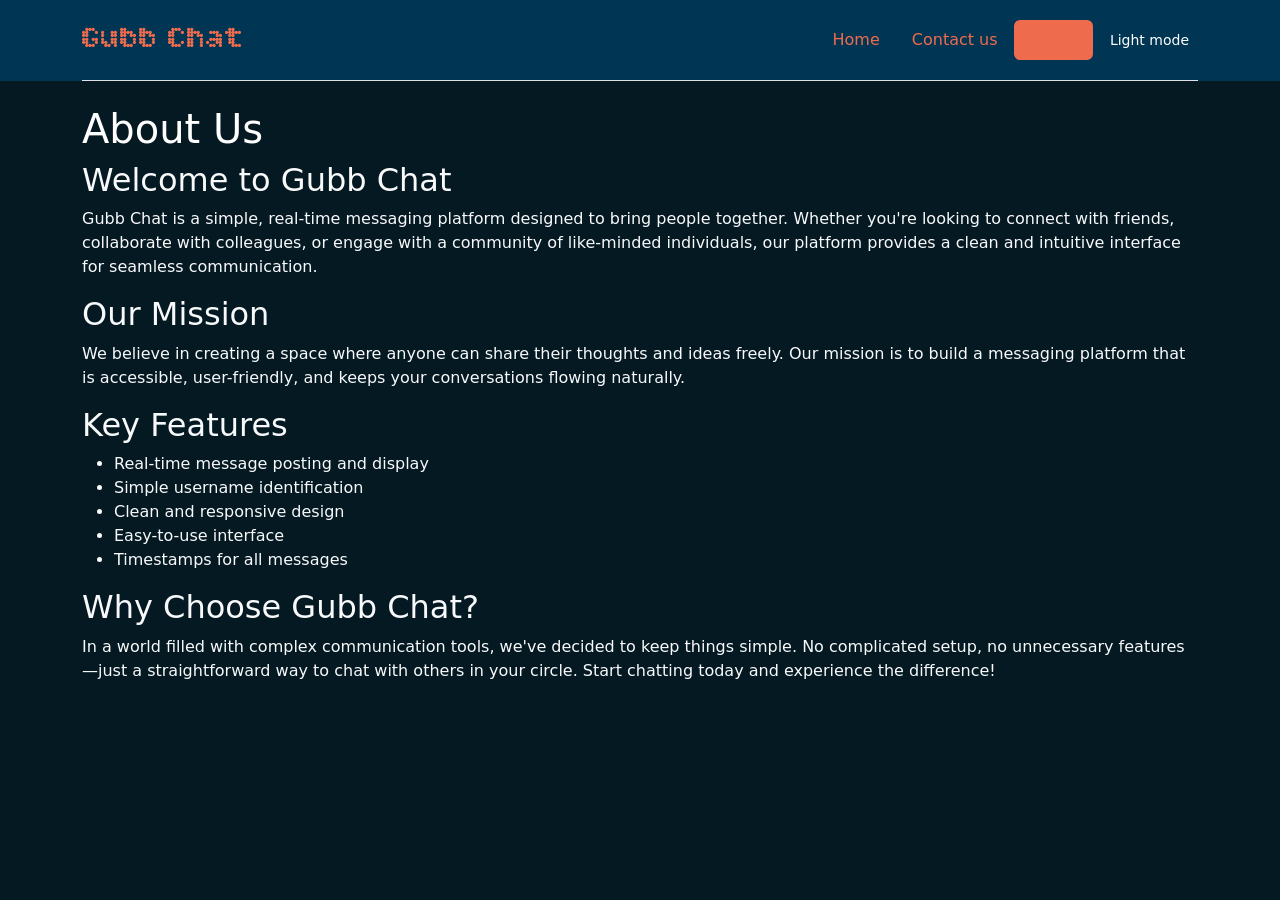
==== about.html @ 56d55255 "Merge branch 'zarak' of https://github.com/syedzarak3238/gritsquare-gubbgruppen-fe25 into zarak" ====
<!DOCTYPE html>
<html lang="en">
<head>
  <meta charset="UTF-8">
  <title>About Us - Public Chat App</title>
  <link href="https://cdn.jsdelivr.net/npm/bootstrap@5.3.8/dist/css/bootstrap.min.css" rel="stylesheet" integrity="sha384-sRIl4kxILFvY47J16cr9ZwB07vP4J8+LH7qKQnuqkuIAvNWLzeN8tE5YBujZqJLB" crossorigin="anonymous">
  <link rel="stylesheet" href="css/style.css">
  <script src="script/theme.js" defer></script>
  <!-- google fonts -->
  <link rel="preconnect" href="https://fonts.googleapis.com">
  <link rel="preconnect" href="https://fonts.gstatic.com" crossorigin>
  <link href="https://fonts.googleapis.com/css2?family=Bitcount+Prop+Double:wght@100..900&display=swap" rel="stylesheet">
</head>
<body>
  <div class="bg-main">
    <div class="container">
      <header class="d-flex flex-wrap justify-content-center py-3 mb-4 border-bottom">
        <a href="/" class="d-flex align-items-center mb-3 mb-md-0 me-md-auto text-dark text-decoration-none">
          <!-- <svg class="bi me-2" width="40" height="32"><use xlink:href="#bootstrap"></use></svg> -->
          <span class="fs-2 bitcount-prop-double burnt-peach">Gubb Chat</span>
        </a>

        <ul class="nav nav-pills align-items-center">
          <li class="nav-item"><a href="index.html" class="nav-link">Home</a></li>
          <li class="nav-item"><a href="contact.html" class="nav-link">Contact us</a></li>
          <li class="nav-item"><a href="about.html" class="nav-link active" aria-current="page">About</a></li>
          <li class="nav-item ms-2">
            <button id="themeToggle" class="btn btn-burnt-peach btn-sm" type="button">Light mode</button>
          </li>
        </ul>
      </header>
    </div>
  </div>

  <div class="container text-light">
    <h1 class="white">About Us</h1>
    
    <section class="content">
      <h2>Welcome to Gubb Chat</h2>
      <p>
        Gubb Chat is a simple, real-time messaging platform designed to bring people together. 
        Whether you're looking to connect with friends, collaborate with colleagues, or engage with 
        a community of like-minded individuals, our platform provides a clean and intuitive interface 
        for seamless communication.
      </p>

      <h2>Our Mission</h2>
      <p>
        We believe in creating a space where anyone can share their thoughts and ideas freely. 
        Our mission is to build a messaging platform that is accessible, user-friendly, and 
        keeps your conversations flowing naturally.
      </p>

      <h2>Key Features</h2>
      <ul>
        <li>Real-time message posting and display</li>
        <li>Simple username identification</li>
        <li>Clean and responsive design</li>
        <li>Easy-to-use interface</li>
        <li>Timestamps for all messages</li>
      </ul>

      <h2>Why Choose Gubb Chat?</h2>
      <p>
        In a world filled with complex communication tools, we've decided to keep things simple. 
        No complicated setup, no unnecessary features—just a straightforward way to chat with others 
        in your circle. Start chatting today and experience the difference!
      </p>
    </section>
  </div>
     <script src="https://cdn.jsdelivr.net/npm/bootstrap@5.3.8/dist/js/bootstrap.bundle.min.js" integrity="sha384-FKyoEForCGlyvwx9Hj09JcYn3nv7wiPVlz7YYwJrWVcXK/BmnVDxM+D2scQbITxI" crossorigin="anonymous"></script>
</body>
</html>
---- css/style.css ----
:root {
  /* Theme tokens (dark = default) */
  --bg: #051923;
  --surface: #003554;
  --text: #ffffff;
  --accent: #ee6c4d;
  --accent-strong: #e15f41;
  --accent-stronger: #d75a3e;
  --btn-bg: #003554;
  --btn-bg-hover: #002a43;
  --btn-bg-active: #002439;
  --btn-focus-rgb: 0, 53, 84;
}

:root[data-theme="light"] {
  /* Light mode placeholders */
  --bg: #f6f7fb;
  --surface: #ffffff;
  --text: #0b1a24;
  --accent: #ee6c4d;
  --accent-strong: #e15f41;
  --accent-stronger: #d75a3e;
  --btn-bg: #003554;
  --btn-bg-hover: #002a43;
  --btn-bg-active: #002439;
  --btn-focus-rgb: 0, 53, 84;
}

body {
  background-color: var(--bg) !important;
  color: var(--text);
}

/* Fix Bootstrap's text-light in light mode */
:root[data-theme="light"] .text-light {
  color: var(--text) !important;
}

/* Message */
.message {
  padding: 12px 16px;
  border-radius: 14px;
  background: rgba(255, 255, 255, 0.08);
  box-shadow: 0 4px 12px rgba(0,0,0,0.2);
  transition: all 0.2s ease;
  cursor: grab;
  backdrop-filter: blur(6px);
}

/* Hover */
.message:hover {
  transform: translateY(-3px);
  background: rgba(255, 255, 255, 0.15);
}

/* När man drar */
.message.dragging {
  opacity: 0.5;
  transform: scale(0.95);
  cursor: grabbing;
}


/* Delete zone */
#deleteZone {
  margin-top: 20px;
  padding: 18px;
  text-align: center;
  border-radius: 16px;
  border: 2px dashed rgba(255, 0, 0, 0.4);
  color: rgba(255, 0, 0, 0.7);
  font-weight: bold;
  transition: all 0.25s ease;
}

/* Hover delete */
#deleteZone.hover {
  background: rgba(255, 0, 0, 0.2);
  border-color: red;
  color: white;
  transform: scale(1.05);
  box-shadow: 0 0 20px rgba(255, 0, 0, 0.4);
}

/* ====== Section: Colors ====== */
/* orange */
.burnt-peach-bg {
  background-color: var(--accent);
}
.burnt-peach {
  color: var(--accent);
}
/* Blue */
.deep-space-blue {
  color: var(--surface);
}
.deep-space-blue-bg { 
  background-color: var(--surface);
}
/* Darker blue */
.ink-black {
  color: var(--bg);
}
.ink-black-bg {
  background-color: var(--bg);
}

.white {
  color: var(--text);
}
.white-bg {
  background-color: #ffffff;
}
/* ====== Section: Colors ====== */

.bg-main {
  background-color: var(--surface);
}

.nav-pills {
  --bs-nav-pills-link-active-bg: var(--accent) !important;
}

.nav-link {
  color: var(--accent) !important;
}

.active  {
  color: #003554
}



/* Popup background */
.popup {
  position: fixed;
  top: 0;
  left: 0;
  width: 100%;
  height: 100%;
  background: rgba(0,0,0,0.6);
  backdrop-filter: blur(10px); /* Added blur for premium look */
  display: none;
  justify-content: center;
  align-items: center;
}

/* Popup box */
.popup-content {
  background: white;
  padding: 20px;
  max-width: 500px; /* Increased width for scrollable text */
  border-radius: 10px;
  text-align: center;
  max-height: 80vh; /* Limit height for scrolling */
  overflow-y: auto; /* Make content scrollable */
}

/* Button */
#acceptBtn {
  margin-top: 15px;
  padding: 10px 20px;
  background: #ee6c4d ;
  color: white;
  border: none;
  border-radius: 5px;
  cursor: pointer;
}

#acceptBtn:hover {
  background: #003554;
}

/* Added styles for decline button and checkbox */
#declineBtn {
  margin-top: 15px;
  padding: 10px 20px;
  background: #ccc;
  color: black;
  border: none;
  border-radius: 5px;
  cursor: pointer;
  margin-left: 10px;
}

#declineBtn:hover {
  background: #aaa;
}

.checkbox-container {
  margin-top: 15px;
  display: flex;
  align-items: center;
  justify-content: center;
}

.checkbox-container input {
  margin-right: 10px;
  color: var(--surface) !important
}

.footer-social a {
  color: var(--text) !important;
  opacity: 0.7;
  font-size: 1.25rem;
  transition: color 0.2s ease, opacity 0.2s ease, transform 0.2s ease;
}

.footer-social a:hover {
  color: var(--accent) !important;
  opacity: 1;
  transform: translateY(-2px);
}

.footer-social .bi {
  display: inline-block;
}

footer .text-muted {
  color: var(--text) !important;
  opacity: 0.7;
}

.btn-burnt-peach {
  --bs-btn-color: #ffffff;
  --bs-btn-bg: var(--btn-bg);
  --bs-btn-border-color: var(--btn-bg);
  --bs-btn-hover-color: #ffffff;
  --bs-btn-hover-bg: var(--btn-bg-hover);
  --bs-btn-hover-border-color: var(--btn-bg-hover);
  --bs-btn-focus-shadow-rgb: var(--btn-focus-rgb);
  --bs-btn-active-color: #ffffff;
  --bs-btn-active-bg: var(--btn-bg-active);
  --bs-btn-active-border-color: #cc553a;
}

.bitcount-prop-double {
  font-family: "Bitcount Prop Double", system-ui;
  font-optical-sizing: auto;
  font-weight: 400;
  font-style: normal;
  font-variation-settings:
    "slnt" 0,
    "CRSV" 0.5,
    "ELSH" 0,
    "ELXP" 0;
}

/* Blob Animation */
.blobs {
  position: fixed;
  top: 0;
  left: 0;
  width: 100%;
  height: 100%;
  z-index: -1;
}

.blob {
  position: absolute;
  border-radius: 50%;
  background: #ee6c4d;
  animation: float 8s infinite ease-in-out;
  filter: blur(40px);
  opacity: 0.6;
}

.blob:nth-child(1) {
  top: 10%;
  left: 10%;
  width: 200px;
  height: 200px;
  animation: float 8s infinite ease-in-out;
}

.blob:nth-child(2) {
  top: 60%;
  left: 80%;
  width: 150px;
  height: 150px;
  animation: float 10s infinite ease-in-out reverse;
}

.blob:nth-child(3) {
  top: 40%;
  left: 40%;
  width: 100px;
  height: 100px;
  animation: float 12s infinite ease-in-out;
}

.blob:nth-child(4) {
  top: 20%;
  left: 70%;
  width: 120px;
  height: 120px;
  animation: float 9s infinite ease-in-out reverse;
}

.blob:nth-child(5) {
  top: 70%;
  left: 20%;
  width: 180px;
  height: 180px;
  animation: float 11s infinite ease-in-out;
}

.blob:nth-child(6) {
  top: 50%;
  left: 60%;
  width: 80px;
  height: 80px;
  animation: float 7s infinite ease-in-out reverse;
}

/* Blob Animation Keyframes - More Dynamic Movement */
@keyframes float {
  0% {
    transform: translate(0, 0) scale(1);
  }
  25% {
    transform: translate(30px, -50px) scale(1.1);
  }
  50% {
    transform: translate(-30px, -100px) scale(0.9);
  }
  75% {
    transform: translate(50px, -30px) scale(1.05);
  }
  100% {
    transform: translate(0, 0) scale(1);
  }
}
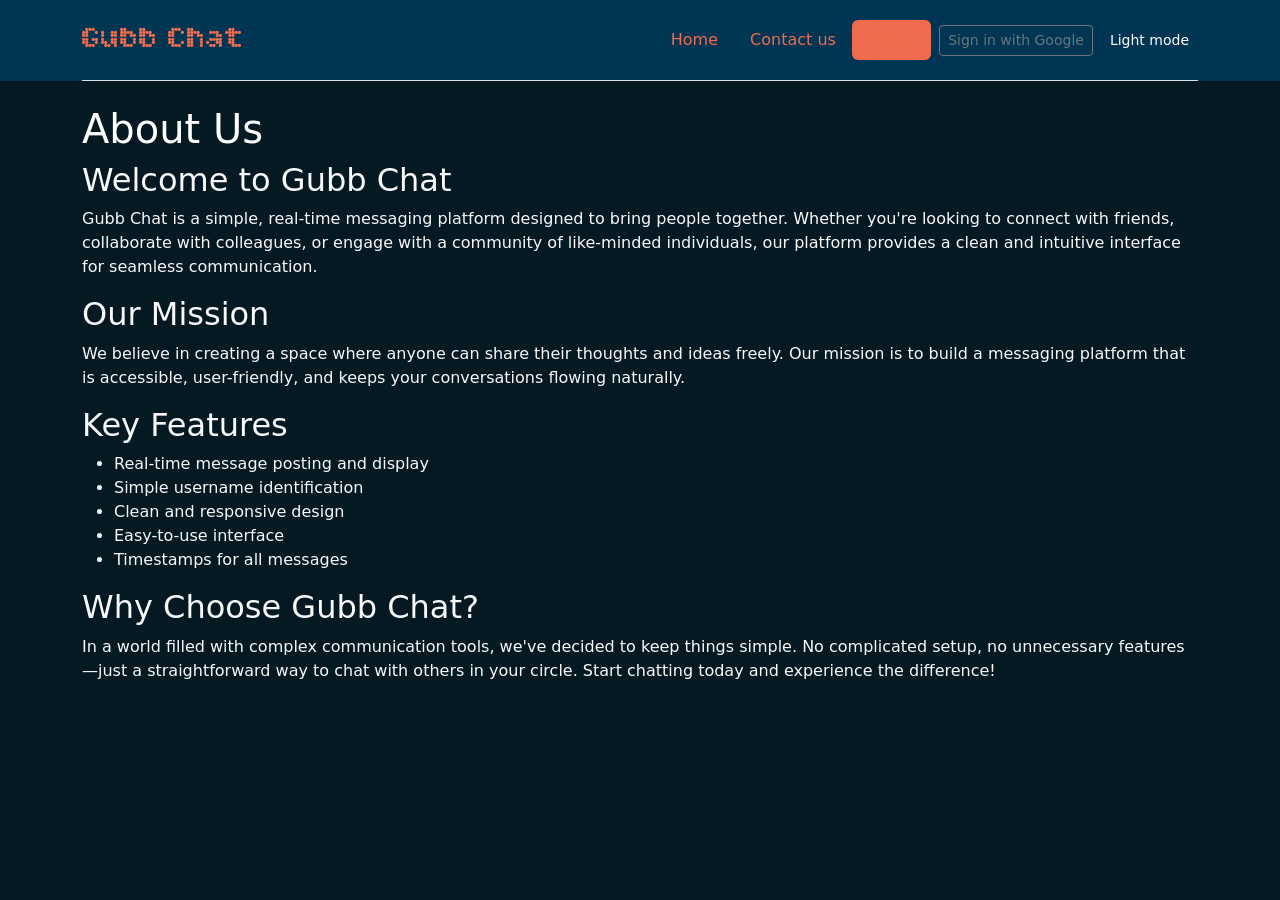
==== commit 96fc00ca: "fixed linking issues on deployed repo" ====
--- a/about.html
+++ b/about.html
@@ -15,15 +15,17 @@
   <div class="bg-main">
     <div class="container">
       <header class="d-flex flex-wrap justify-content-center py-3 mb-4 border-bottom">
-        <a href="/" class="d-flex align-items-center mb-3 mb-md-0 me-md-auto text-dark text-decoration-none">
+        <a href="index.html" class="d-flex align-items-center mb-3 mb-md-0 me-md-auto text-dark text-decoration-none">
           <!-- <svg class="bi me-2" width="40" height="32"><use xlink:href="#bootstrap"></use></svg> -->
           <span class="fs-2 bitcount-prop-double burnt-peach">Gubb Chat</span>
         </a>
 
         <ul class="nav nav-pills align-items-center">
-          <li class="nav-item"><a href="index.html" class="nav-link">Home</a></li>
-          <li class="nav-item"><a href="contact.html" class="nav-link">Contact us</a></li>
-          <li class="nav-item"><a href="about.html" class="nav-link active" aria-current="page">About</a></li>
+          <li class="nav-item"><a href="./index.html" class="nav-link">Home</a></li>
+          <li class="nav-item"><a href="./contact.html" class="nav-link">Contact us</a></li>
+          <li class="nav-item"><a href="./about.html" class="nav-link active" aria-current="page">About</a></li>
+          <li class="nav-item ms-2" id="loginItem"><button id="loginBtn" class="btn btn-outline-secondary btn-sm">Sign in with Google</button></li>
+          <li class="nav-item ms-2" id="logoutItem" style="display:none"><button id="logoutBtn" class="btn btn-outline-danger btn-sm">Sign out</button></li>
           <li class="nav-item ms-2">
             <button id="themeToggle" class="btn btn-burnt-peach btn-sm" type="button">Light mode</button>
           </li>
@@ -69,5 +71,6 @@
     </section>
   </div>
      <script src="https://cdn.jsdelivr.net/npm/bootstrap@5.3.8/dist/js/bootstrap.bundle.min.js" integrity="sha384-FKyoEForCGlyvwx9Hj09JcYn3nv7wiPVlz7YYwJrWVcXK/BmnVDxM+D2scQbITxI" crossorigin="anonymous"></script>
+  <script src="script/authNav.js" type="module" defer></script>
 </body>
 </html>
--- a/css/style.css
+++ b/css/style.css
@@ -154,6 +154,7 @@
   text-align: center;
   max-height: 80vh; /* Limit height for scrolling */
   overflow-y: auto; /* Make content scrollable */
+  color: #000; /* Added to ensure text is visible on white background */
 }
 
 /* Button */
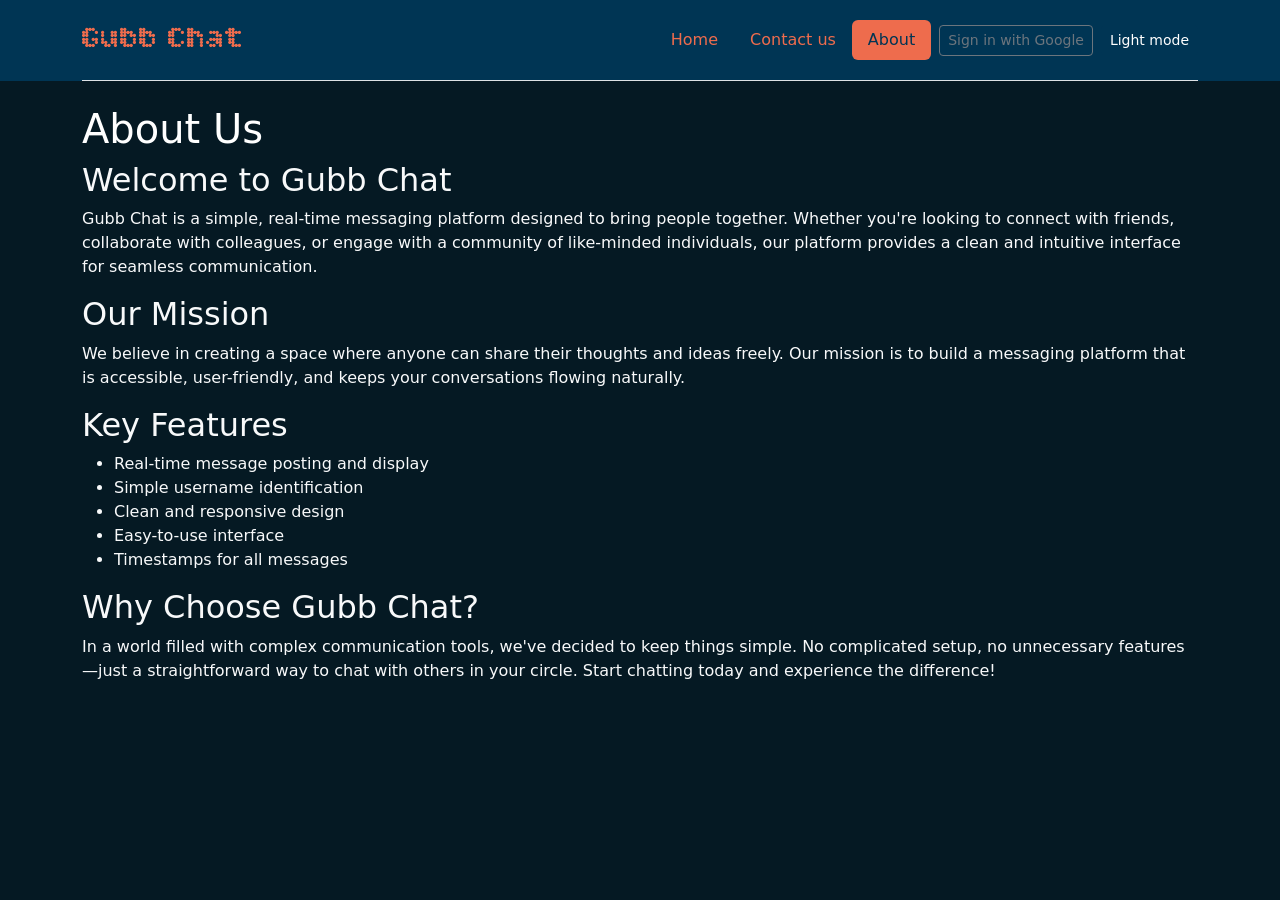
==== commit 3b537c33: "breakpoint and flex added for phone" ====
--- a/about.html
+++ b/about.html
@@ -2,6 +2,7 @@
 <html lang="en">
 <head>
   <meta charset="UTF-8">
+  <meta name="viewport" content="width=device-width, initial-scale=1">
   <title>About Us - Public Chat App</title>
   <link href="https://cdn.jsdelivr.net/npm/bootstrap@5.3.8/dist/css/bootstrap.min.css" rel="stylesheet" integrity="sha384-sRIl4kxILFvY47J16cr9ZwB07vP4J8+LH7qKQnuqkuIAvNWLzeN8tE5YBujZqJLB" crossorigin="anonymous">
   <link rel="stylesheet" href="css/style.css">
@@ -21,7 +22,7 @@
         </a>
 
         <ul class="nav nav-pills align-items-center">
-          <li class="nav-item"><a href="./index.html" class="nav-link">Home</a></li>
+          <li class="nav-item"><a href="index.html" class="nav-link">Home</a></li>
           <li class="nav-item"><a href="./contact.html" class="nav-link">Contact us</a></li>
           <li class="nav-item"><a href="./about.html" class="nav-link active" aria-current="page">About</a></li>
           <li class="nav-item ms-2" id="loginItem"><button id="loginBtn" class="btn btn-outline-secondary btn-sm">Sign in with Google</button></li>
--- a/css/style.css
+++ b/css/style.css
@@ -45,12 +45,45 @@
   transition: all 0.2s ease;
   cursor: grab;
   backdrop-filter: blur(6px);
+  display: flex;
+  flex-direction: column;
+  gap: 4px;
+}
+
+
+
+@media (max-width: 576px) {
+  .message {
+    padding: 10px 12px;
+    border-radius: 10px;
+  }
+
+
+
 }
 
 /* Hover */
 .message:hover {
   transform: translateY(-3px);
   background: rgba(255, 255, 255, 0.15);
+}
+
+/* Messages posted by authenticated users */
+.message.message-authenticated {
+  background: rgba(255, 215, 80, 0.55) !important;
+  border-color: rgba(212, 175, 55, 0.8) !important;
+}
+.message.message-authenticated:hover {
+  background: rgba(255, 215, 80, 0.7) !important;
+}
+
+/* Own message (logged-in user) */
+.message.message-own {
+  background: rgba(212, 175, 55, 0.35);
+  border-color: rgba(212, 175, 55, 0.6) !important;
+}
+.message.message-own:hover {
+  background: rgba(212, 175, 55, 0.5);
 }
 
 /* När man drar */
@@ -126,77 +159,6 @@
 }
 
 .active  {
-  color: #003554
-}
-
-
-
-/* Popup background */
-.popup {
-  position: fixed;
-  top: 0;
-  left: 0;
-  width: 100%;
-  height: 100%;
-  background: rgba(0,0,0,0.6);
-  backdrop-filter: blur(10px); /* Added blur for premium look */
-  display: none;
-  justify-content: center;
-  align-items: center;
-}
-
-/* Popup box */
-.popup-content {
-  background: white;
-  padding: 20px;
-  max-width: 500px; /* Increased width for scrollable text */
-  border-radius: 10px;
-  text-align: center;
-  max-height: 80vh; /* Limit height for scrolling */
-  overflow-y: auto; /* Make content scrollable */
-  color: #000; /* Added to ensure text is visible on white background */
-}
-
-/* Button */
-#acceptBtn {
-  margin-top: 15px;
-  padding: 10px 20px;
-  background: #ee6c4d ;
-  color: white;
-  border: none;
-  border-radius: 5px;
-  cursor: pointer;
-}
-
-#acceptBtn:hover {
-  background: #003554;
-}
-
-/* Added styles for decline button and checkbox */
-#declineBtn {
-  margin-top: 15px;
-  padding: 10px 20px;
-  background: #ccc;
-  color: black;
-  border: none;
-  border-radius: 5px;
-  cursor: pointer;
-  margin-left: 10px;
-}
-
-#declineBtn:hover {
-  background: #aaa;
-}
-
-.checkbox-container {
-  margin-top: 15px;
-  display: flex;
-  align-items: center;
-  justify-content: center;
-}
-
-.checkbox-container input {
-  margin-right: 10px;
   color: var(--surface) !important
 }
 
@@ -246,89 +208,3 @@
     "ELSH" 0,
     "ELXP" 0;
 }
-
-/* Blob Animation */
-.blobs {
-  position: fixed;
-  top: 0;
-  left: 0;
-  width: 100%;
-  height: 100%;
-  z-index: -1;
-}
-
-.blob {
-  position: absolute;
-  border-radius: 50%;
-  background: #ee6c4d;
-  animation: float 8s infinite ease-in-out;
-  filter: blur(40px);
-  opacity: 0.6;
-}
-
-.blob:nth-child(1) {
-  top: 10%;
-  left: 10%;
-  width: 200px;
-  height: 200px;
-  animation: float 8s infinite ease-in-out;
-}
-
-.blob:nth-child(2) {
-  top: 60%;
-  left: 80%;
-  width: 150px;
-  height: 150px;
-  animation: float 10s infinite ease-in-out reverse;
-}
-
-.blob:nth-child(3) {
-  top: 40%;
-  left: 40%;
-  width: 100px;
-  height: 100px;
-  animation: float 12s infinite ease-in-out;
-}
-
-.blob:nth-child(4) {
-  top: 20%;
-  left: 70%;
-  width: 120px;
-  height: 120px;
-  animation: float 9s infinite ease-in-out reverse;
-}
-
-.blob:nth-child(5) {
-  top: 70%;
-  left: 20%;
-  width: 180px;
-  height: 180px;
-  animation: float 11s infinite ease-in-out;
-}
-
-.blob:nth-child(6) {
-  top: 50%;
-  left: 60%;
-  width: 80px;
-  height: 80px;
-  animation: float 7s infinite ease-in-out reverse;
-}
-
-/* Blob Animation Keyframes - More Dynamic Movement */
-@keyframes float {
-  0% {
-    transform: translate(0, 0) scale(1);
-  }
-  25% {
-    transform: translate(30px, -50px) scale(1.1);
-  }
-  50% {
-    transform: translate(-30px, -100px) scale(0.9);
-  }
-  75% {
-    transform: translate(50px, -30px) scale(1.05);
-  }
-  100% {
-    transform: translate(0, 0) scale(1);
-  }
-}
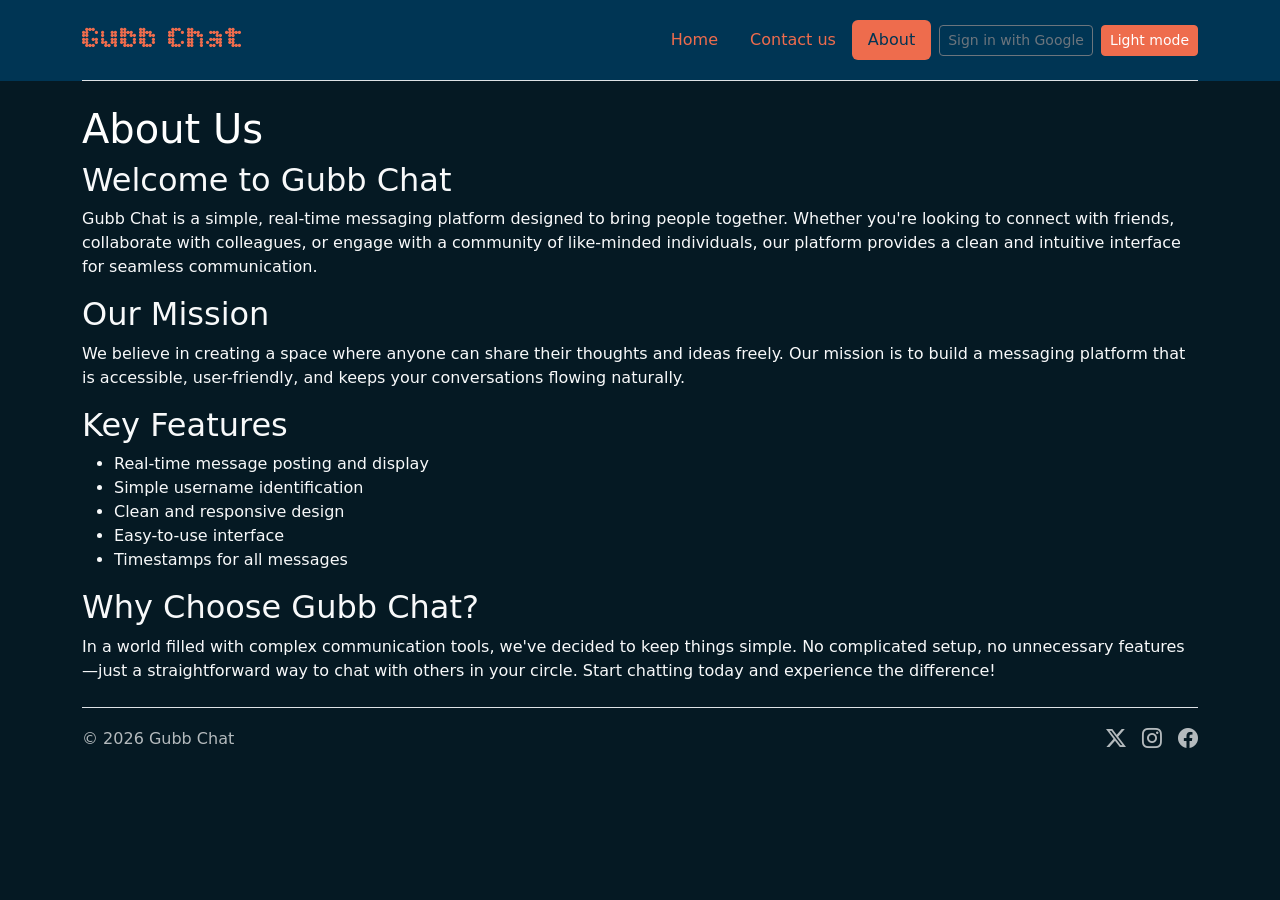
==== commit e325652b: "Terms and condition and footer fixed" ====
--- a/about.html
+++ b/about.html
@@ -6,6 +6,7 @@
   <title>About Us - Public Chat App</title>
   <link href="https://cdn.jsdelivr.net/npm/bootstrap@5.3.8/dist/css/bootstrap.min.css" rel="stylesheet" integrity="sha384-sRIl4kxILFvY47J16cr9ZwB07vP4J8+LH7qKQnuqkuIAvNWLzeN8tE5YBujZqJLB" crossorigin="anonymous">
   <link rel="stylesheet" href="css/style.css">
+  <link rel="stylesheet" href="https://cdn.jsdelivr.net/npm/bootstrap-icons@1.11.3/font/bootstrap-icons.min.css">
   <script src="script/theme.js" defer></script>
   <!-- google fonts -->
   <link rel="preconnect" href="https://fonts.googleapis.com">
@@ -71,7 +72,22 @@
       </p>
     </section>
   </div>
-     <script src="https://cdn.jsdelivr.net/npm/bootstrap@5.3.8/dist/js/bootstrap.bundle.min.js" integrity="sha384-FKyoEForCGlyvwx9Hj09JcYn3nv7wiPVlz7YYwJrWVcXK/BmnVDxM+D2scQbITxI" crossorigin="anonymous"></script>
+
+  <div class="container">
+    <footer class="d-flex flex-wrap justify-content-between align-items-center py-3 my-4 border-top">
+      <div class="col-md-6 d-flex align-items-center">
+        <span class="text-muted">&copy; 2026 Gubb Chat</span>
+      </div>
+
+      <ul class="nav col-md-6 justify-content-end list-unstyled d-flex footer-social">
+        <li class="ms-3"><a class="text-muted" href="#" aria-label="Follow us on X"><i class="bi bi-twitter-x"></i></a></li>
+        <li class="ms-3"><a class="text-muted" href="#" aria-label="Follow us on Instagram"><i class="bi bi-instagram"></i></a></li>
+        <li class="ms-3"><a class="text-muted" href="#" aria-label="Follow us on Facebook"><i class="bi bi-facebook"></i></a></li>
+      </ul>
+    </footer>
+  </div>
+
+   <script src="https://cdn.jsdelivr.net/npm/bootstrap@5.3.8/dist/js/bootstrap.bundle.min.js" integrity="sha384-FKyoEForCGlyvwx9Hj09JcYn3nv7wiPVlz7YYwJrWVcXK/BmnVDxM+D2scQbITxI" crossorigin="anonymous"></script>
   <script src="script/authNav.js" type="module" defer></script>
 </body>
 </html>
--- a/css/style.css
+++ b/css/style.css
@@ -48,6 +48,24 @@
   display: flex;
   flex-direction: column;
   gap: 4px;
+  position: relative;
+  overflow: visible;
+}
+
+.message-time-div{
+    background-color: #f6f7fb;
+    padding: 10px;
+    display: flex;
+    position: absolute;
+    bottom: -32px;
+    left: 10px;
+    opacity: 0;
+}
+
+.message:hover .message-time-div{
+    opacity: 1;
+    transition: opacity 0.5s ease;
+    transition-delay: 0.5s;
 }
 
 
@@ -61,7 +79,11 @@
 
 
 }
-
+.message-time {
+  display: block;
+  font-size: 0.8rem;
+  color: rgba(0, 0, 0, 0.45);
+}
 /* Hover */
 .message:hover {
   transform: translateY(-3px);
@@ -97,11 +119,13 @@
 /* Delete zone */
 #deleteZone {
   margin-top: 20px;
-  padding: 18px;
+  margin-left: 105px;
+  margin-right: 105px;
+  padding: 28px;
   text-align: center;
   border-radius: 16px;
-  border: 2px dashed rgba(255, 0, 0, 0.4);
-  color: rgba(255, 0, 0, 0.7);
+  border: 2px dashed #d75a3e;
+  color: #d75a3e;
   font-weight: bold;
   transition: all 0.25s ease;
 }
@@ -174,6 +198,218 @@
   opacity: 1;
   transform: translateY(-2px);
 }
+
+/* ====== Terms and Conditions Modal ====== */
+.terms-modal {
+  display: flex;
+  position: fixed;
+  z-index: 10000;
+  left: 0;
+  top: 0;
+  width: 100%;
+  height: 100%;
+  background-color: rgba(0, 0, 0, 0.6);
+  align-items: center;
+  justify-content: center;
+  opacity: 1;
+  visibility: visible;
+  transition: opacity 0.3s ease, visibility 0.3s ease;
+}
+
+.terms-modal.hidden {
+  opacity: 0;
+  visibility: hidden;
+}
+
+.terms-modal-content {
+  background-color: var(--surface);
+  border-radius: 12px;
+  box-shadow: 0 8px 32px rgba(0, 0, 0, 0.3);
+  max-width: 600px;
+  width: 90%;
+  max-height: 80vh;
+  display: flex;
+  flex-direction: column;
+  animation: slideUp 0.3s ease;
+}
+
+@keyframes slideUp {
+  from {
+    transform: translateY(30px);
+    opacity: 0;
+  }
+  to {
+    transform: translateY(0);
+    opacity: 1;
+  }
+}
+
+.terms-modal-header {
+  padding: 20px 24px;
+  border-bottom: 1px solid rgba(255, 255, 255, 0.1);
+  display: flex;
+  justify-content: space-between;
+  align-items: center;
+}
+
+.terms-modal-header h2 {
+  margin: 0;
+  color: var(--text);
+  font-size: 1.5rem;
+}
+
+.terms-close-btn {
+  background: none;
+  border: none;
+  color: var(--text);
+  font-size: 28px;
+  cursor: pointer;
+  padding: 0;
+  width: 32px;
+  height: 32px;
+  display: flex;
+  align-items: center;
+  justify-content: center;
+  opacity: 0.7;
+  transition: opacity 0.2s ease, color 0.2s ease;
+}
+
+.terms-close-btn:hover {
+  opacity: 1;
+  color: var(--accent);
+}
+
+.terms-modal-body {
+  padding: 24px;
+  overflow-y: auto;
+  flex: 1;
+  color: var(--text);
+}
+
+.terms-modal-body h4 {
+  color: var(--accent);
+  margin-top: 16px;
+  margin-bottom: 8px;
+  font-size: 1.1rem;
+}
+
+.terms-modal-body p {
+  margin-bottom: 12px;
+  line-height: 1.6;
+  font-size: 0.95rem;
+}
+
+.terms-modal-body ul {
+  margin: 12px 0 12px 20px;
+  padding-left: 0;
+}
+
+.terms-modal-body ul li {
+  margin-bottom: 6px;
+  line-height: 1.5;
+}
+
+.terms-modal-footer {
+  padding: 16px 24px;
+  border-top: 1px solid rgba(255, 255, 255, 0.1);
+  display: flex;
+  flex-direction: column;
+  gap: 16px;
+}
+
+.terms-checkbox-wrapper {
+  display: flex;
+  align-items: center;
+  gap: 10px;
+}
+
+.terms-checkbox-wrapper input[type="checkbox"] {
+  width: 18px;
+  height: 18px;
+  cursor: pointer;
+  accent-color: var(--accent);
+}
+
+.terms-checkbox-wrapper label {
+  margin-bottom: 0;
+  cursor: pointer;
+  color: var(--text);
+  user-select: none;
+}
+
+.terms-buttons {
+  display: flex;
+  gap: 12px;
+  justify-content: flex-end;
+}
+
+.terms-modal-footer .btn {
+  padding: 8px 24px;
+  font-weight: 500;
+  border-radius: 6px;
+  min-width: 100px;
+}
+
+.btn-burnt-peach {
+  background-color: var(--accent) !important;
+  border-color: var(--accent) !important;
+  color: white !important;
+  transition: all 0.2s ease;
+}
+
+.btn-burnt-peach:hover {
+  background-color: var(--accent-strong) !important;
+  border-color: var(--accent-strong) !important;
+}
+
+.btn-burnt-peach:disabled {
+  background-color: rgba(238, 108, 77, 0.5) !important;
+  border-color: rgba(238, 108, 77, 0.5) !important;
+  color: rgba(255, 255, 255, 0.6) !important;
+  cursor: not-allowed;
+  opacity: 0.6;
+}
+
+.btn-burnt-peach:disabled:hover {
+  background-color: rgba(238, 108, 77, 0.5) !important;
+  border-color: rgba(238, 108, 77, 0.5) !important;
+}
+
+/* Responsive */
+@media (max-width: 576px) {
+  .terms-modal-content {
+    width: 95%;
+    max-height: 90vh;
+  }
+
+  .terms-modal-header {
+    padding: 16px 16px;
+  }
+
+  .terms-modal-header h2 {
+    font-size: 1.3rem;
+  }
+
+  .terms-modal-body {
+    padding: 16px;
+  }
+
+  .terms-modal-footer {
+    padding: 12px 16px;
+    gap: 12px;
+  }
+
+  .terms-buttons {
+    flex-direction: column;
+  }
+
+  .terms-modal-footer .btn,
+  .terms-buttons .btn {
+    width: 100%;
+    min-width: auto;
+  }
+}
+
 
 .footer-social .bi {
   display: inline-block;
